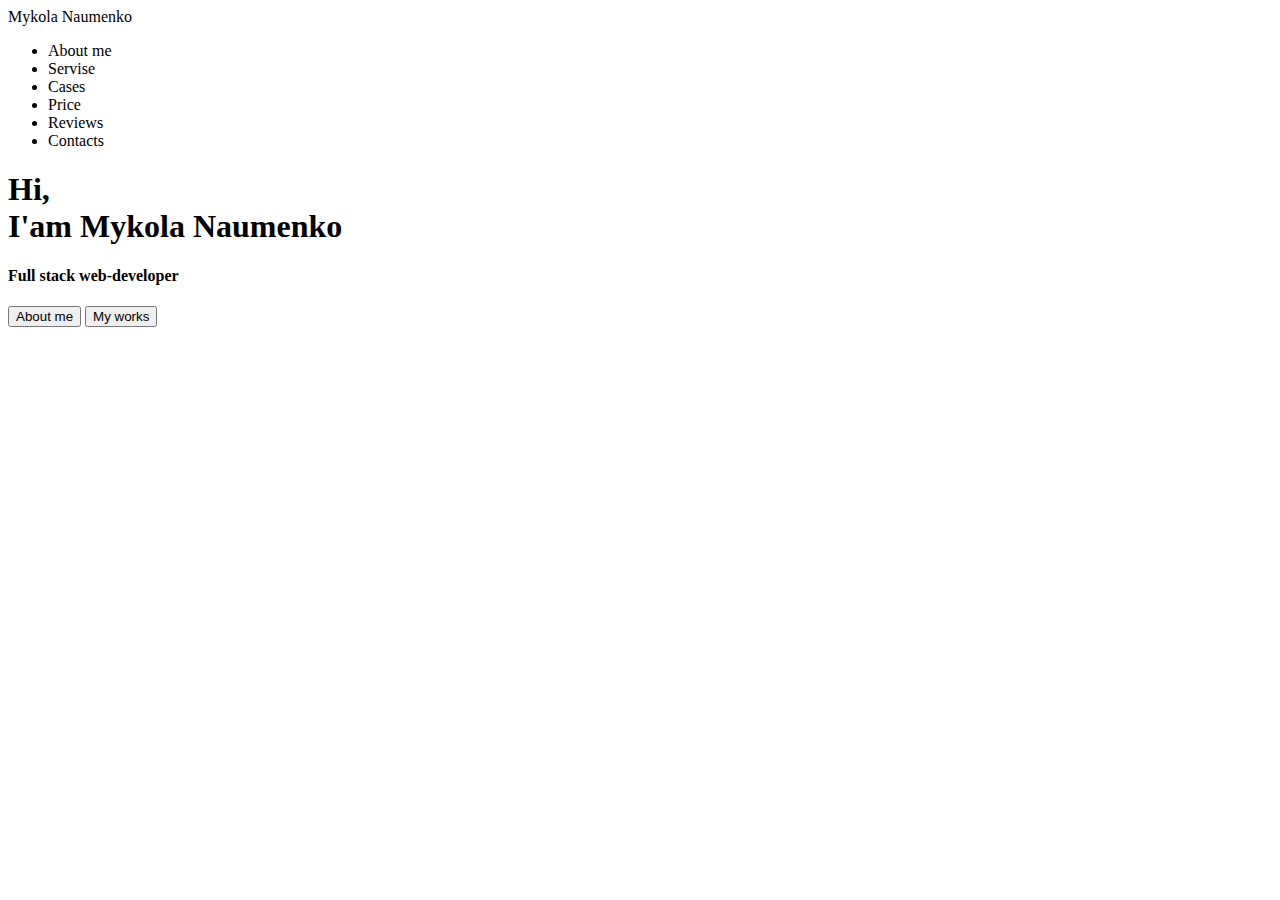
==== src/index.html @ 5935a5f7 "Залил проект на сервер" ====
<!DOCTYPE html>
<html lang="en">
<head>
    <meta charset="UTF-8">
    <meta name="description" content="Thi is my first page...">
    <meta name="author" content="Mykola">
    <meta name="keywords" content="site visit, creator...">
    <meta name="robots" content="index, follow">
    
    <meta property="og:title" content="its my first page...">
    
    <title>Mykola Naumenko - Web Dveloper</title>
</head>
<body>
   
   <header>
       <nav>
           <div class="logo">Mykola Naumenko</div>
           <div class="menu"><ul>
               <li>About me</li>
               <li>Servise</li>
               <li>Cases</li>
               <li>Price</li>
               <li>Reviews</li>
               <li>Contacts</li>
           </ul></div>
       </nav>
   </header>
   
   <div class="main"><div class="title">
       <h1>Hi, <br> I'am Mykola Naumenko</h1>
       <h4>Full stack web-developer</h4>
       <input type="submit" value="About me">
       <input type="submit" value="My works">
   </div></div>
   
   
</body>
</html>
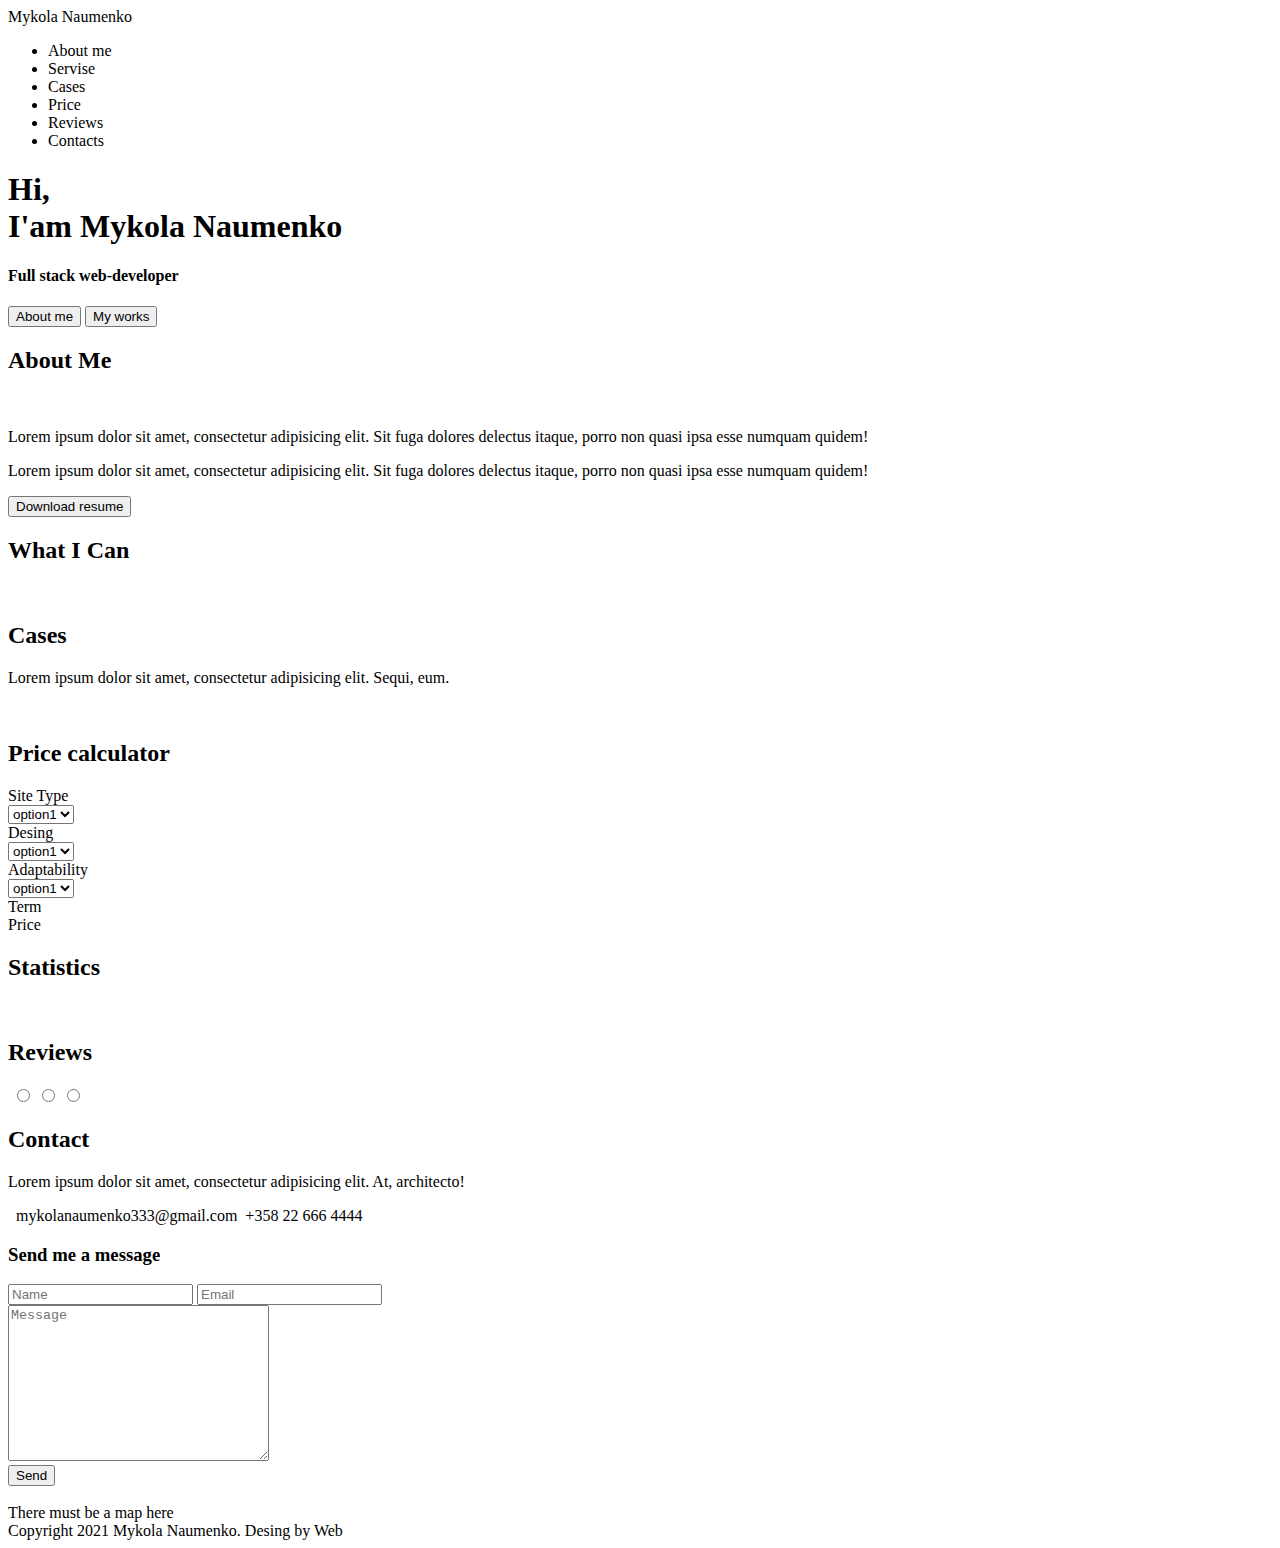
==== commit 83a6a870: "Набросал скелет будущего сайта" ====
--- a/src/index.html
+++ b/src/index.html
@@ -34,6 +34,101 @@
        <input type="submit" value="My works">
    </div></div>
    
+   <div class="pageAboutMe">
+       <h2>About Me</h2>
+       <img src="" alt="">
+       <p class="AboutMe">Lorem ipsum dolor sit amet, consectetur adipisicing elit. Sit fuga dolores delectus itaque, porro non quasi ipsa esse numquam quidem!</p>
+       <p class="AboutMe">Lorem ipsum dolor sit amet, consectetur adipisicing elit. Sit fuga dolores delectus itaque, porro non quasi ipsa esse numquam quidem!</p>
+       <input type="submit" value="Download resume">
+   </div>
+   
+   <div class="pageWhatICan">
+       <h2>What I Can</h2>
+       <div class="blockPictureWhatICan">
+       <img src="" alt="" class="pictureWhatICan">
+       <img src="" alt="" class="pictureWhatICan">
+       <img src="" alt="" class="pictureWhatICan">
+       <img src="" alt="" class="pictureWhatICan">
+   </div></div>
+   
+   <div class="pageCases">
+       <h2>Cases</h2>
+       <p>Lorem ipsum dolor sit amet, consectetur adipisicing elit. Sequi, eum.</p>
+       <img src="" alt="">
+   </div>
+   
+   <div class="pagePrice">
+       <h2>Price calculator</h2>
+       <form action="a">
+           <div class="textPrice">Site Type</div>
+           <select name="SiteType" id="SiteType">
+            <option value="option1">option1</option>
+            <option value="option2">option2</option>
+            <option value="option3">option3</option>
+            <option value="option4">option4</option>
+        </select>
+           <div class="textPrice">Desing</div>
+           <select name="Desing" id="Desing">
+            <option value="option1">option1</option>
+            <option value="option2">option2</option>
+            <option value="option3">option3</option>
+            <option value="option4">option4</option>
+        </select>
+           <div class="textPrice">Adaptability</div>
+           <select name="Adaptability" id="Adaptability">
+            <option value="option1">option1</option>
+            <option value="option2">option2</option>
+            <option value="option3">option3</option>
+            <option value="option4">option4</option>
+        </select>
+        <div class="term"><span>Term</span></div>
+        <div class="price"><span>Price</span></div>
+       </form>
+   </div>
+   
+   <div class="pageStatistics">
+       <h2>Statistics</h2>
+       <img src="" alt="">
+       <img src="" alt="">
+       <img src="" alt="">
+       <img src="" alt="">
+   </div>
+   
+   <div class="pageReviews">
+       <h2>Reviews</h2>
+       <img src="" alt="">
+       <input type="radio" name="RadioReviews" value="1">
+       <input type="radio" name="RadioReviews" value="1">
+       <input type="radio" name="RadioReviews" value="1">
+   </div>
+   
+   <div class="pageContact">
+       <h2>Contact</h2>
+       <p>Lorem ipsum dolor sit amet, consectetur adipisicing elit. At, architecto!</p>
+       <div class="blockPictureContact">
+           <img src="" alt="" class="pictureContact">
+           <img src="" alt="" class="pictureContact"> mykolanaumenko333@gmail.com
+           <img src="" alt="" class="pictureContact"> +358 22 666 4444 
+       </div>
+       <h3>Send me a message</h3>
+       <form action="a">
+           <input type="text" name="personName" placeholder="Name">
+           <input type="text" name="personEmail" placeholder="Email"><br>
+           <textarea name="message" id="message" cols="30" rows="10" placeholder="Message"></textarea><br>
+           <input type="submit" value="Send" class="sendButton">
+       </form>
+       <div class="blockPictureSocialMedia">
+           <img src="" alt="" class="pictureSocialMedia">
+           <img src="" alt="" class="pictureSocialMedia">
+           <img src="" alt="" class="pictureSocialMedia">
+           <img src="" alt="" class="pictureSocialMedia">
+           <img src="" alt="" class="pictureSocialMedia">
+           <img src="" alt="" class="pictureSocialMedia">
+       </div>
+       <div class="map">There must be a map here</div>
+   </div>
+   
+   <footer>Copyright 2021 Mykola Naumenko. Desing by Web</footer>
    
 </body>
 </html>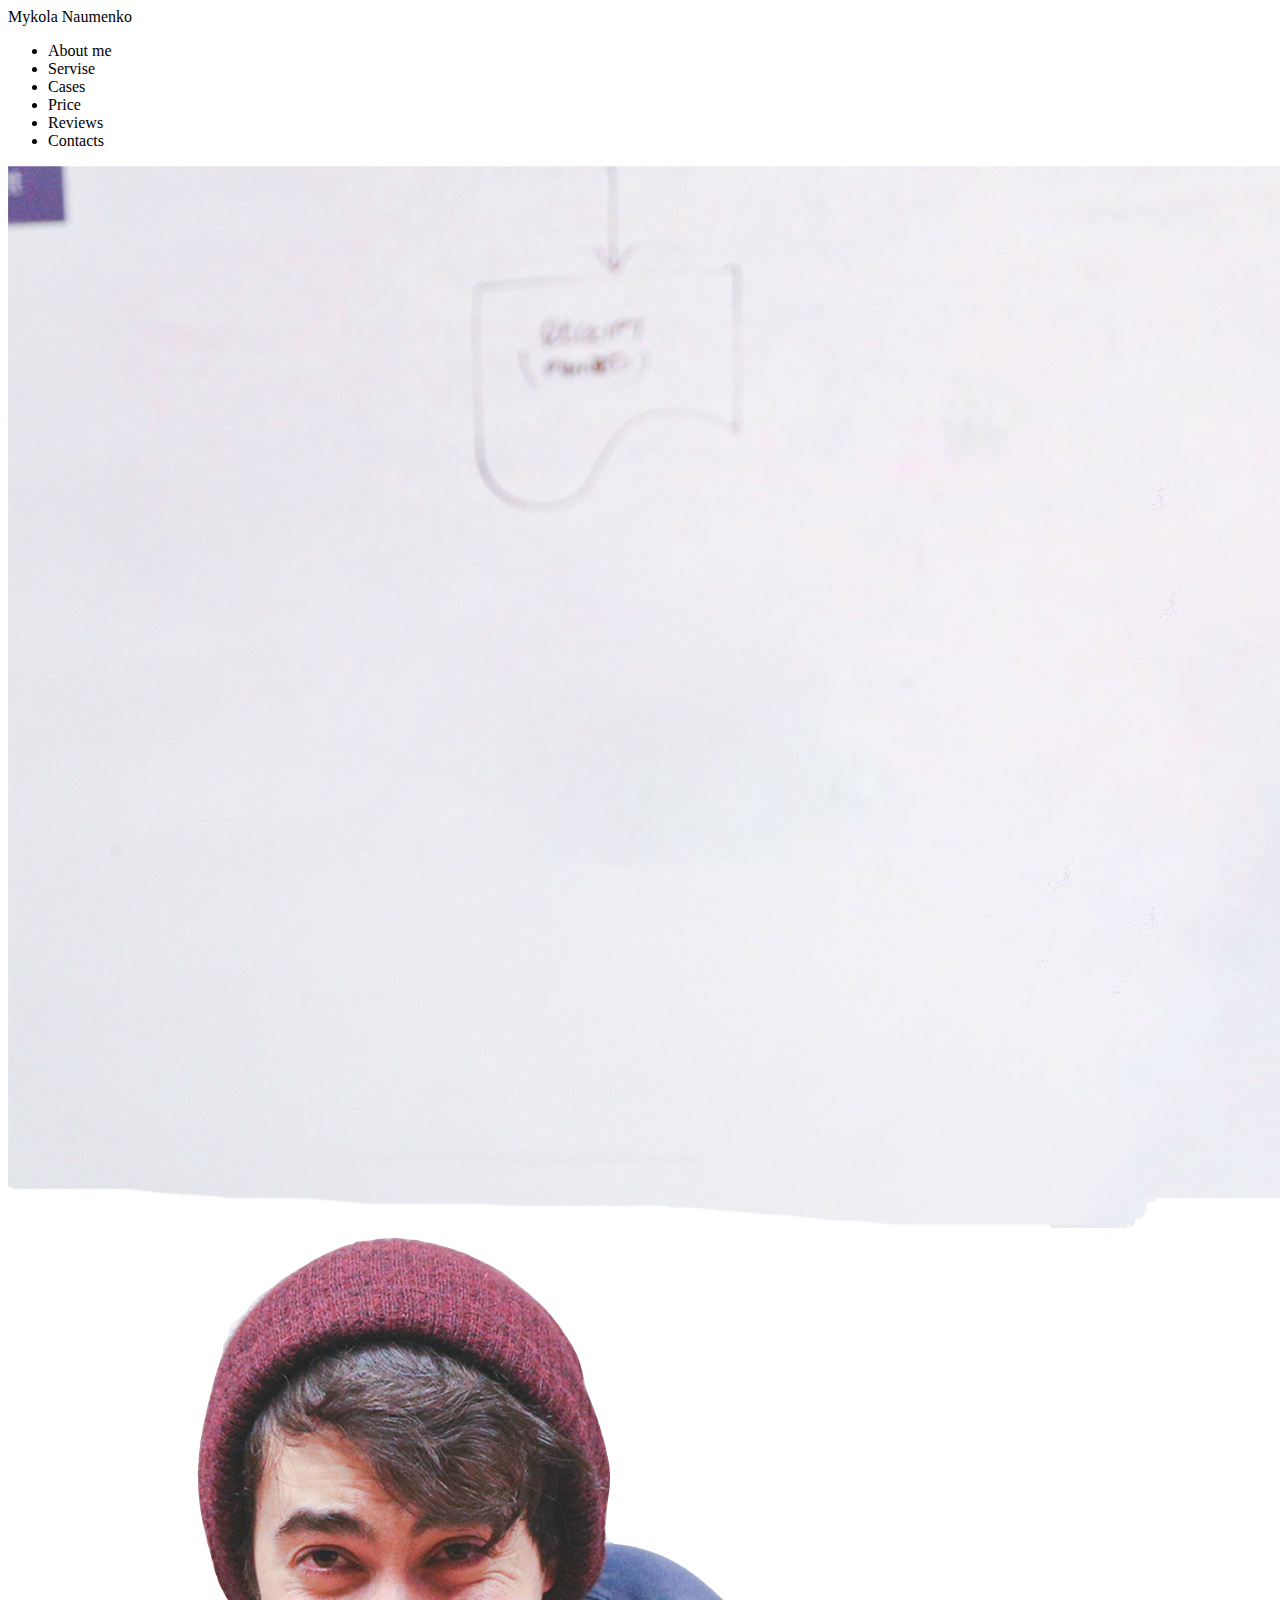
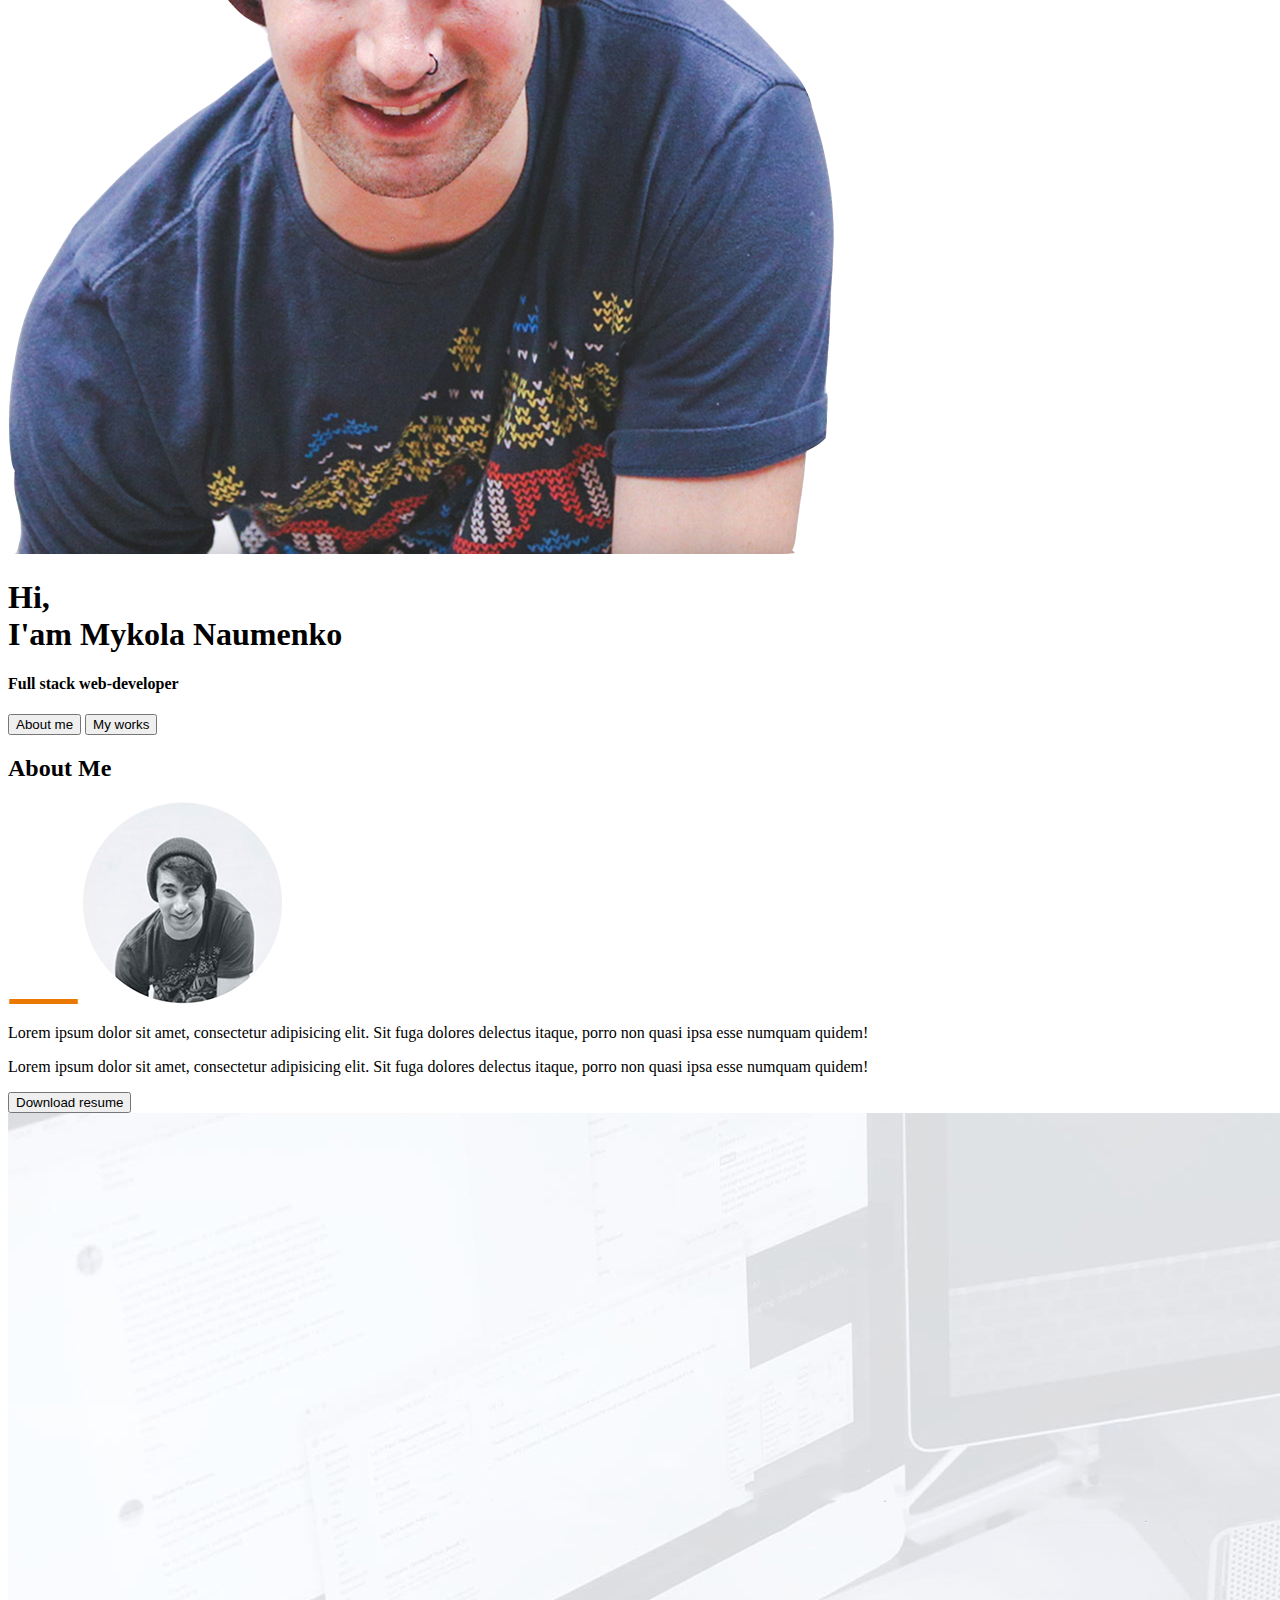
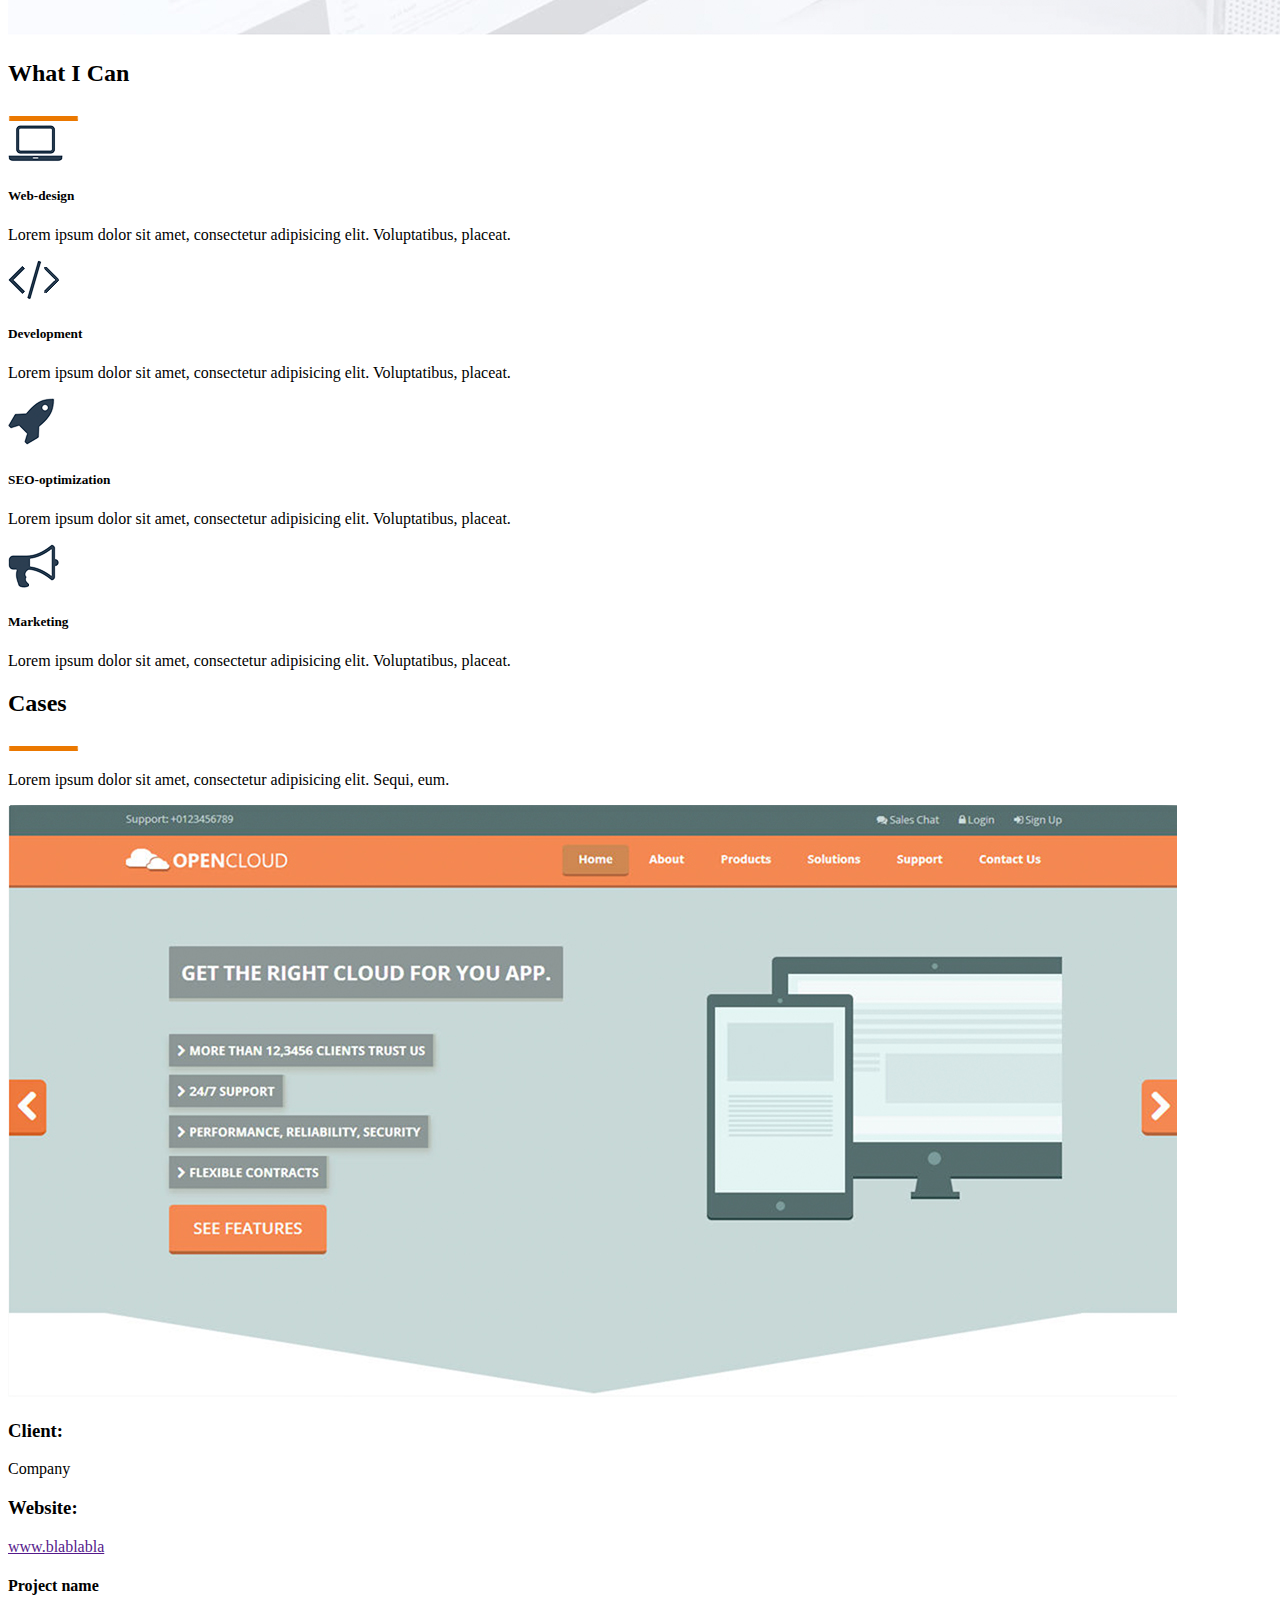
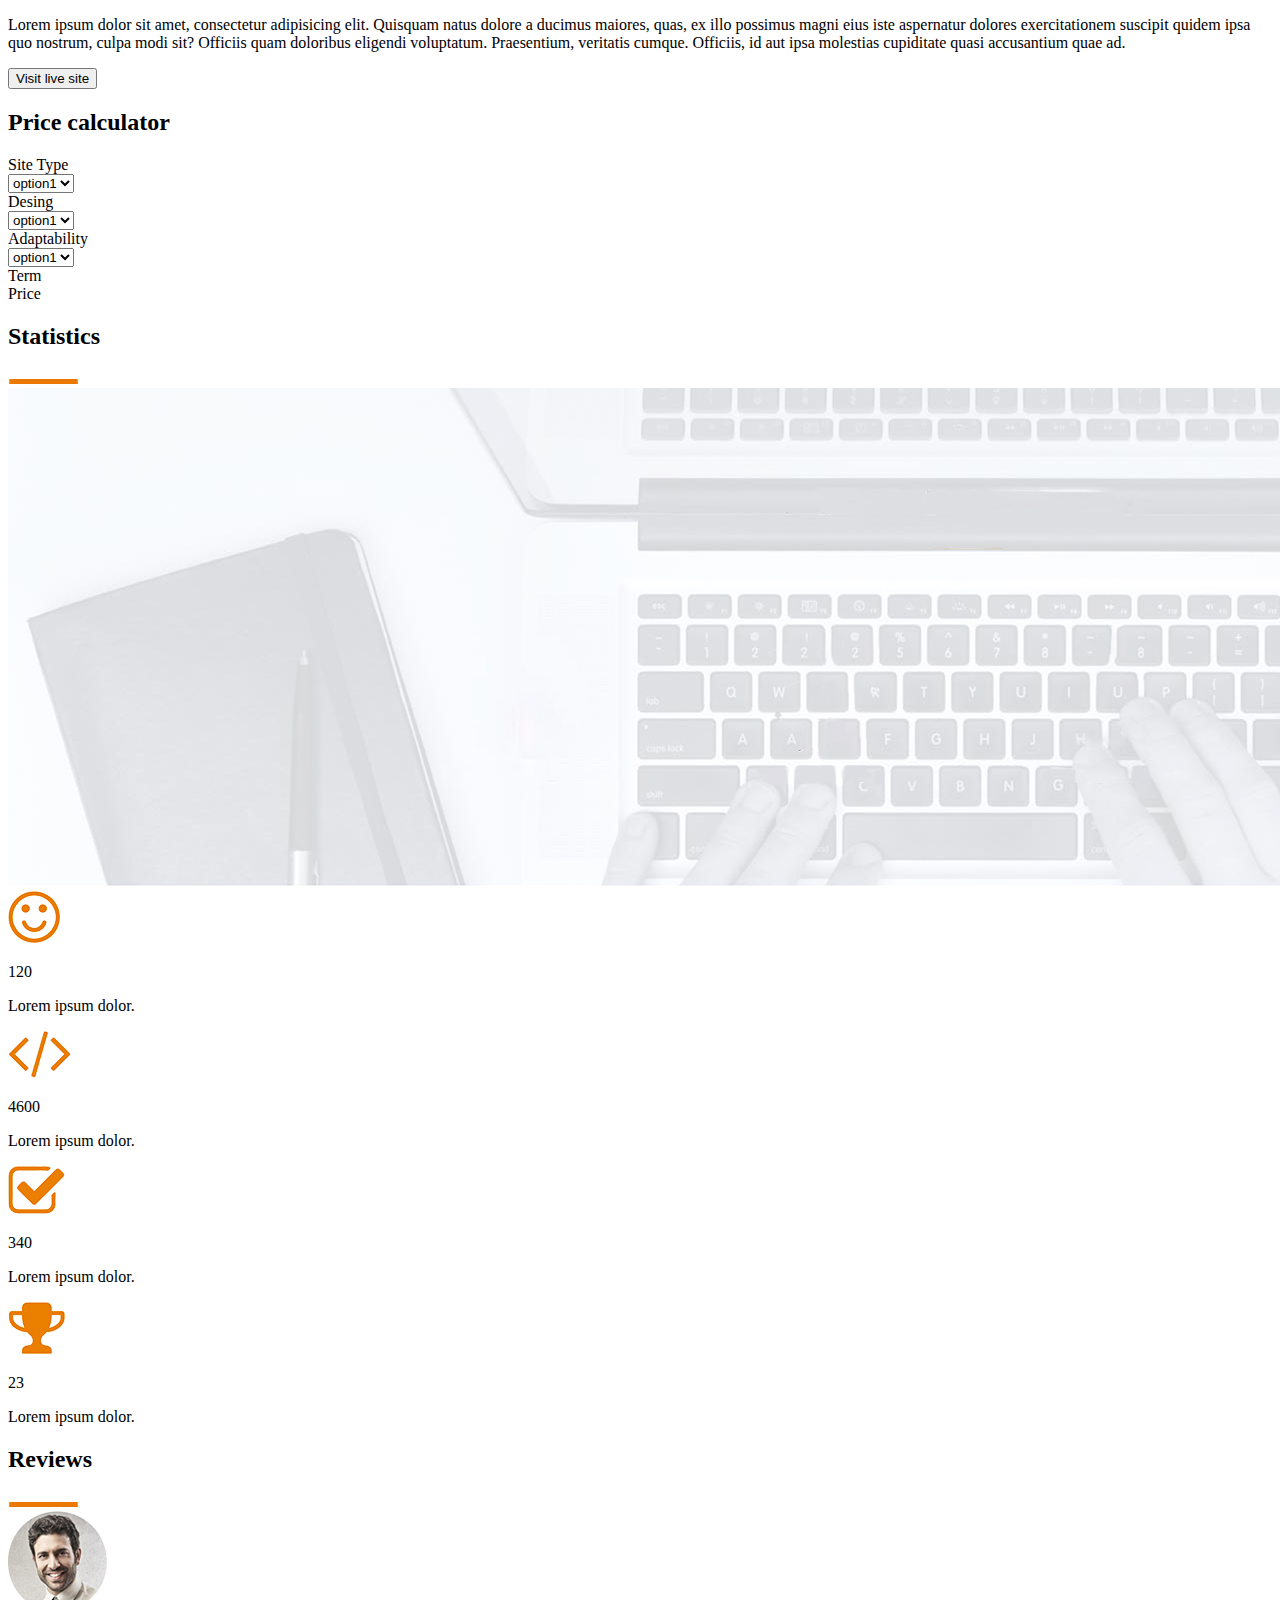
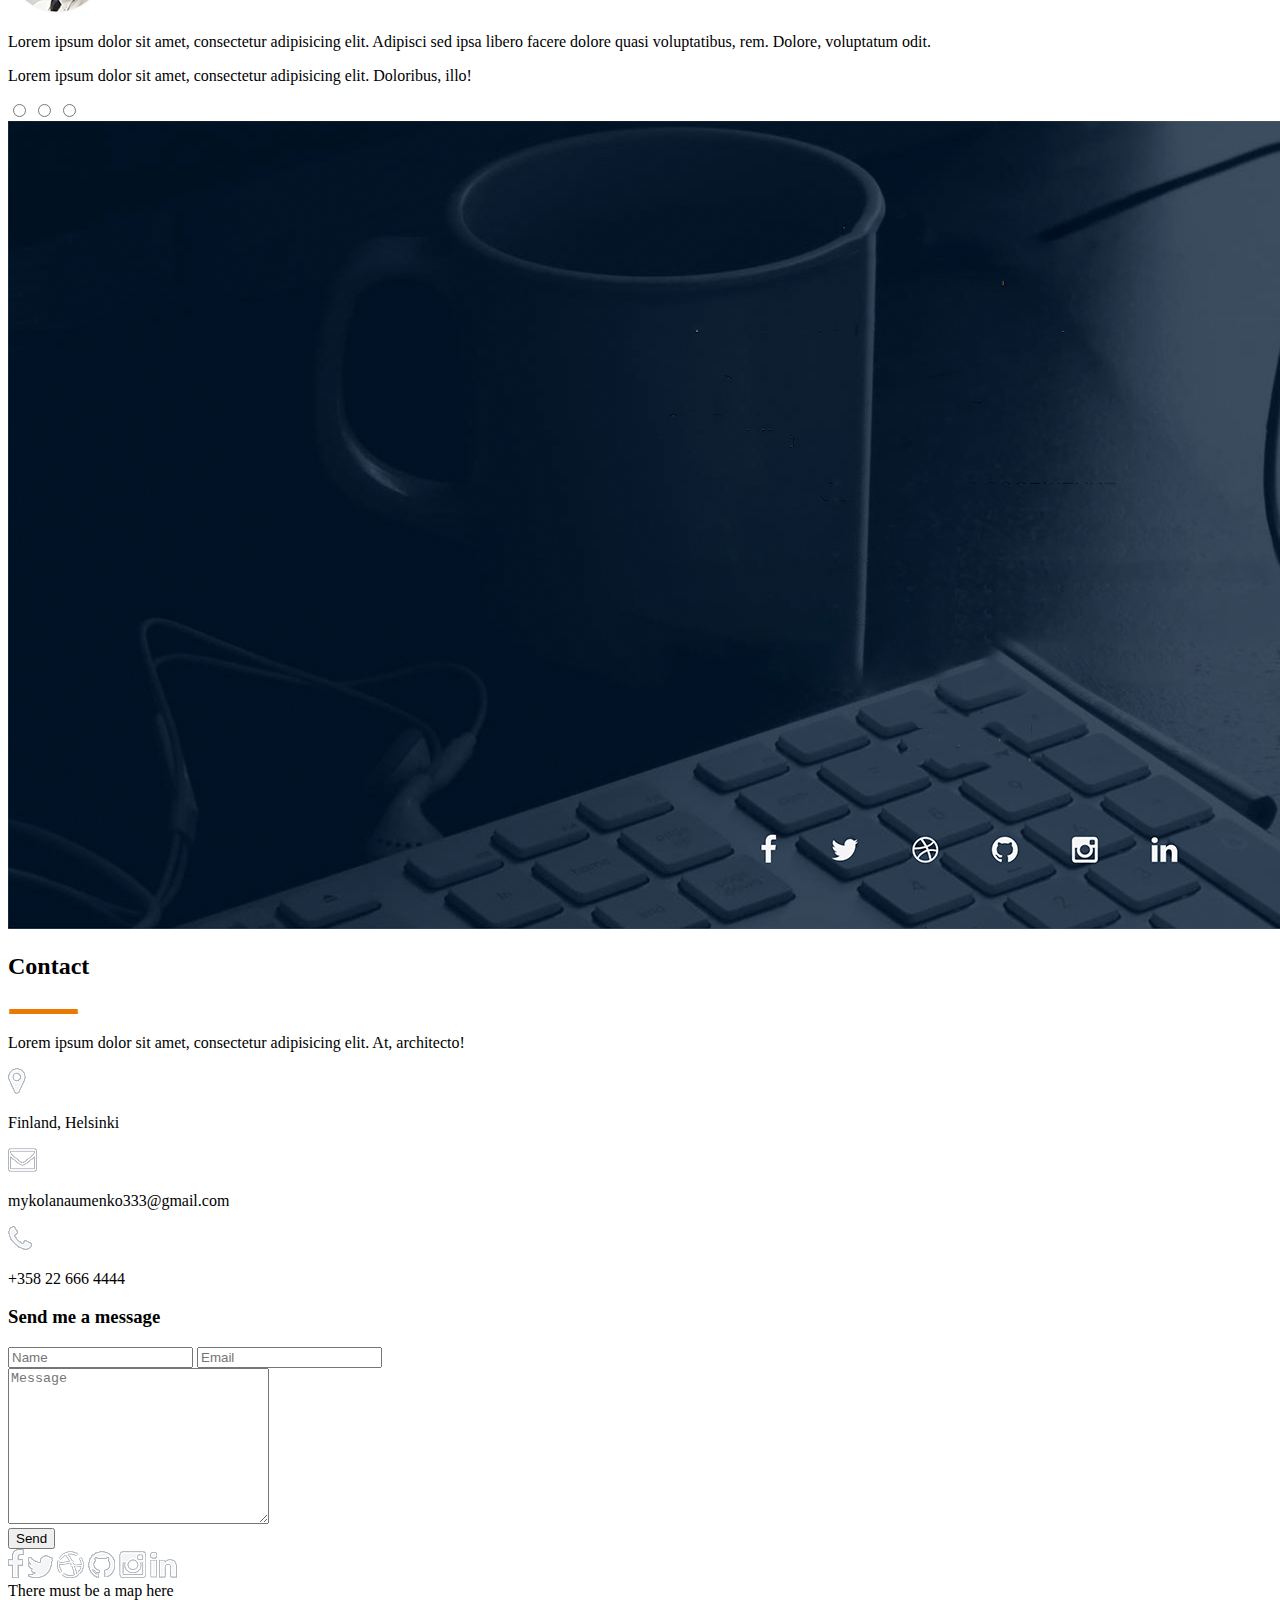
==== commit 8794332a: "Добавление фото и текста" ====
--- a/src/index.html
+++ b/src/index.html
@@ -27,34 +27,57 @@
        </nav>
    </header>
    
-   <div class="main"><div class="title">
-       <h1>Hi, <br> I'am Mykola Naumenko</h1>
-       <h4>Full stack web-developer</h4>
-       <input type="submit" value="About me">
-       <input type="submit" value="My works">
-   </div></div>
-   
+   <div class="main">
+      <img src="img/mainPage/fon.jpg" alt="">
+       <div class="title">
+           <img src="img/mainPage/myFoto.png" alt="">
+           <h1>Hi, <br> I'am Mykola Naumenko</h1>
+           <h4>Full stack web-developer</h4>
+           <input type="submit" value="About me">
+           <input type="submit" value="My works">
+       </div>
+   </div>
    <div class="pageAboutMe">
        <h2>About Me</h2>
-       <img src="" alt="">
+       <img src="img/OrangeLine.png" alt="" class="lineOrange">
+       <img src="img/aboutMe/foto.png" alt="">
        <p class="AboutMe">Lorem ipsum dolor sit amet, consectetur adipisicing elit. Sit fuga dolores delectus itaque, porro non quasi ipsa esse numquam quidem!</p>
        <p class="AboutMe">Lorem ipsum dolor sit amet, consectetur adipisicing elit. Sit fuga dolores delectus itaque, porro non quasi ipsa esse numquam quidem!</p>
        <input type="submit" value="Download resume">
    </div>
    
    <div class="pageWhatICan">
+       <img src="img/whatICan/fon.jpg" alt="">
        <h2>What I Can</h2>
+       <img src="img/OrangeLine.png" alt="" class="lineOrange">
        <div class="blockPictureWhatICan">
-       <img src="" alt="" class="pictureWhatICan">
-       <img src="" alt="" class="pictureWhatICan">
-       <img src="" alt="" class="pictureWhatICan">
-       <img src="" alt="" class="pictureWhatICan">
-   </div></div>
+           <img src="img/whatICan/nout.png" alt="" class="pictureWhatICan">
+           <h5>Web-design</h5>
+           <p>Lorem ipsum dolor sit amet, consectetur adipisicing elit. Voluptatibus, placeat.</p>
+           <img src="img/whatICan/znak.png" alt="" class="pictureWhatICan">
+           <h5>Development</h5>
+           <p>Lorem ipsum dolor sit amet, consectetur adipisicing elit. Voluptatibus, placeat.</p>
+           <img src="img/whatICan/Rocket.png" alt="" class="pictureWhatICan">
+           <h5>SEO-optimization</h5>
+           <p>Lorem ipsum dolor sit amet, consectetur adipisicing elit. Voluptatibus, placeat.</p>
+           <img src="img/whatICan/gromofon.png" alt="" class="pictureWhatICan">
+           <h5>Marketing</h5>
+           <p>Lorem ipsum dolor sit amet, consectetur adipisicing elit. Voluptatibus, placeat.</p>
+       </div>
+   </div>
    
    <div class="pageCases">
        <h2>Cases</h2>
+       <img src="img/OrangeLine.png" alt="" class="lineOrange">
        <p>Lorem ipsum dolor sit amet, consectetur adipisicing elit. Sequi, eum.</p>
-       <img src="" alt="">
+       <img src="img/cases/visitSite.jpg" alt="">
+       <h3>Client:</h3>
+       <p>Company</p>
+       <h3>Website:</h3>
+       <a href="">www.blablabla</a>
+       <h4>Project name</h4>
+       <p>Lorem ipsum dolor sit amet, consectetur adipisicing elit. Quisquam natus dolore a ducimus maiores, quas, ex illo possimus magni eius iste aspernatur dolores exercitationem suscipit quidem ipsa quo nostrum, culpa modi sit? Officiis quam doloribus eligendi voluptatum. Praesentium, veritatis cumque. Officiis, id aut ipsa molestias cupiditate quasi accusantium quae ad.</p>
+       <input type="submit" value="Visit live site">
    </div>
    
    <div class="pagePrice">
@@ -88,27 +111,49 @@
    
    <div class="pageStatistics">
        <h2>Statistics</h2>
-       <img src="" alt="">
-       <img src="" alt="">
-       <img src="" alt="">
-       <img src="" alt="">
+       <img src="img/OrangeLine.png" alt="" class="lineOrange">
+       <img src="img/statistic/fon.jpg" alt="">
+       <div>
+           <img src="img/statistic/smaill.png" alt="">
+           <p class="statisticsNumber">120</p>
+           <p>Lorem ipsum dolor.</p>
+           <img src="img/statistic/skobki.png" alt="">
+           <p class="statisticsNumber">4600</p>
+           <p>Lorem ipsum dolor.</p>
+           <img src="img/statistic/znakOrange.png" alt="">
+           <p class="statisticsNumber">340</p>
+           <p>Lorem ipsum dolor.</p>
+           <img src="img/statistic/prise.png" alt="">
+           <p class="statisticsNumber">23</p>
+           <p>Lorem ipsum dolor.</p>
+       </div>
    </div>
    
    <div class="pageReviews">
        <h2>Reviews</h2>
-       <img src="" alt="">
-       <input type="radio" name="RadioReviews" value="1">
-       <input type="radio" name="RadioReviews" value="1">
-       <input type="radio" name="RadioReviews" value="1">
+       <img src="img/OrangeLine.png" alt="" class="lineOrange">
+       <div>
+           <img src="img/reviews/foto.png" alt="">
+           <p>Lorem ipsum dolor sit amet, consectetur adipisicing elit. Adipisci sed ipsa libero facere dolore quasi voluptatibus, rem. Dolore, voluptatum odit.</p>
+           <p>Lorem ipsum dolor sit amet, consectetur adipisicing elit. Doloribus, illo!</p>
+           <input type="radio" name="RadioReviews" value="1">
+           <input type="radio" name="RadioReviews" value="1">
+           <input type="radio" name="RadioReviews" value="1">
+       </div>
    </div>
    
    <div class="pageContact">
+      <img src="img/contact/fon.jpg" alt="">
        <h2>Contact</h2>
+       <img src="img/OrangeLine.png" alt="" class="lineOrange">
        <p>Lorem ipsum dolor sit amet, consectetur adipisicing elit. At, architecto!</p>
        <div class="blockPictureContact">
-           <img src="" alt="" class="pictureContact">
-           <img src="" alt="" class="pictureContact"> mykolanaumenko333@gmail.com
-           <img src="" alt="" class="pictureContact"> +358 22 666 4444 
+           <img src="img/contact/geo.png" alt="" class="pictureContact">
+           <p>Finland, Helsinki</p>
+           <img src="img/contact/message.png" alt="" class="pictureContact"> 
+           <p>mykolanaumenko333@gmail.com</p>
+           <img src="img/contact/telephone.png" alt="" class="pictureContact"> 
+           <p>+358 22 666 4444</p>
        </div>
        <h3>Send me a message</h3>
        <form action="a">
@@ -118,12 +163,12 @@
            <input type="submit" value="Send" class="sendButton">
        </form>
        <div class="blockPictureSocialMedia">
-           <img src="" alt="" class="pictureSocialMedia">
-           <img src="" alt="" class="pictureSocialMedia">
-           <img src="" alt="" class="pictureSocialMedia">
-           <img src="" alt="" class="pictureSocialMedia">
-           <img src="" alt="" class="pictureSocialMedia">
-           <img src="" alt="" class="pictureSocialMedia">
+           <img src="img/contact/socialMedia/facebook.png" alt="" class="pictureSocialMedia">
+           <img src="img/contact/socialMedia/twiter.png" alt="" class="pictureSocialMedia">
+           <img src="img/contact/socialMedia/boll.png" alt="" class="pictureSocialMedia">
+           <img src="img/contact/socialMedia/cat.png" alt="" class="pictureSocialMedia">
+           <img src="img/contact/socialMedia/instagram.png" alt="" class="pictureSocialMedia">
+           <img src="img/contact/socialMedia/in.png" alt="" class="pictureSocialMedia">
        </div>
        <div class="map">There must be a map here</div>
    </div>
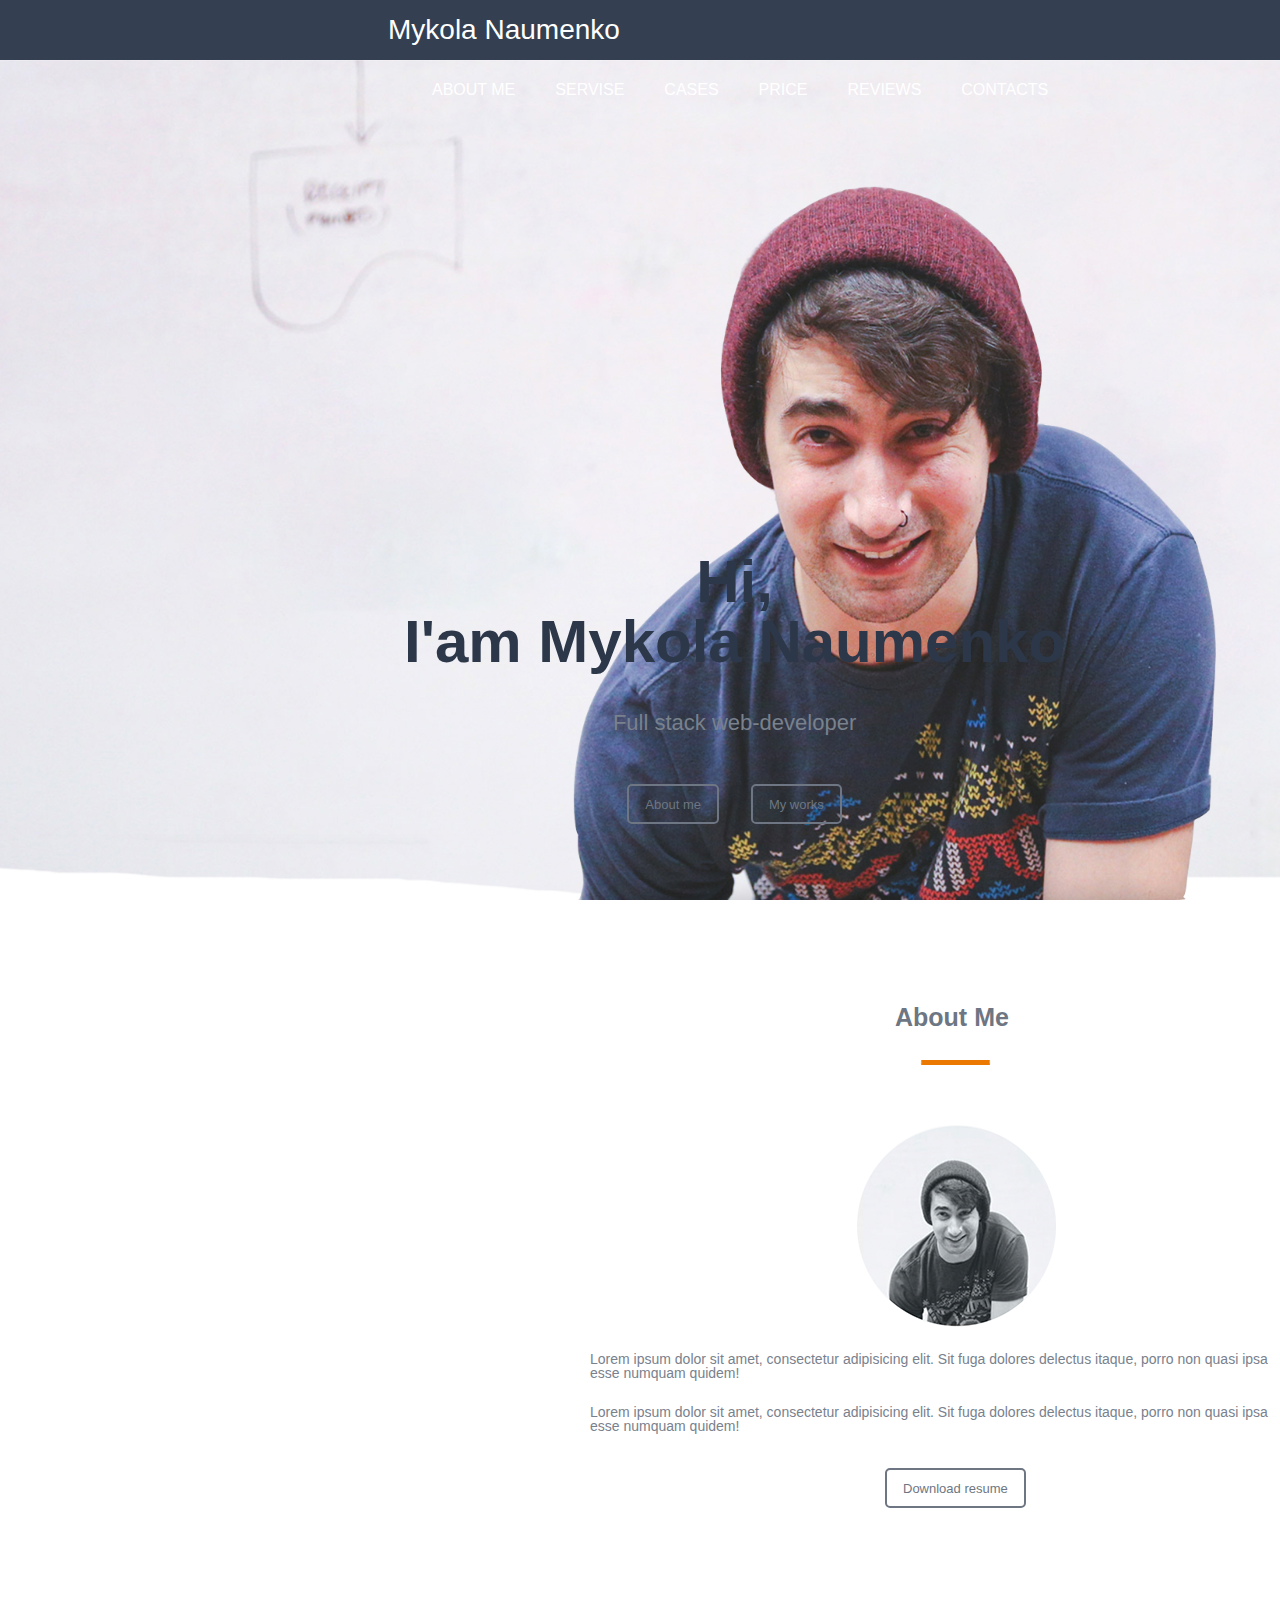
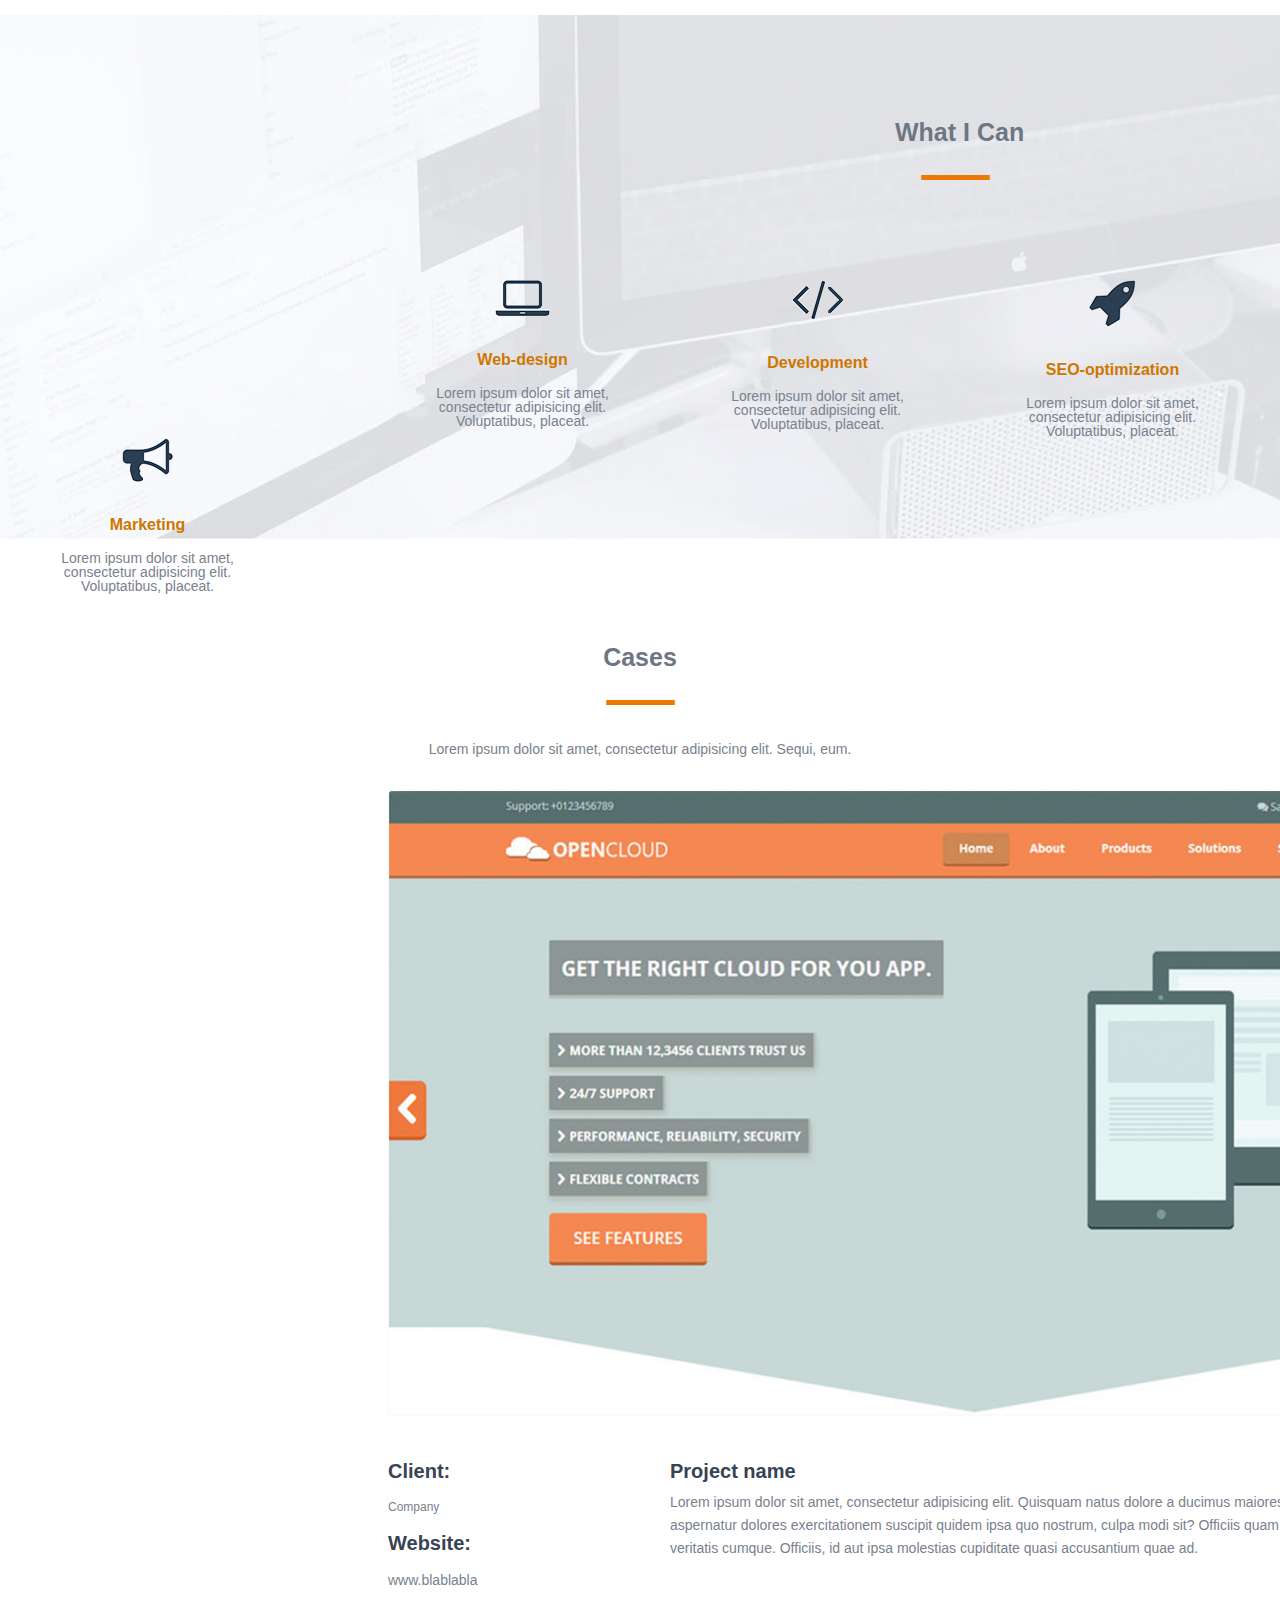
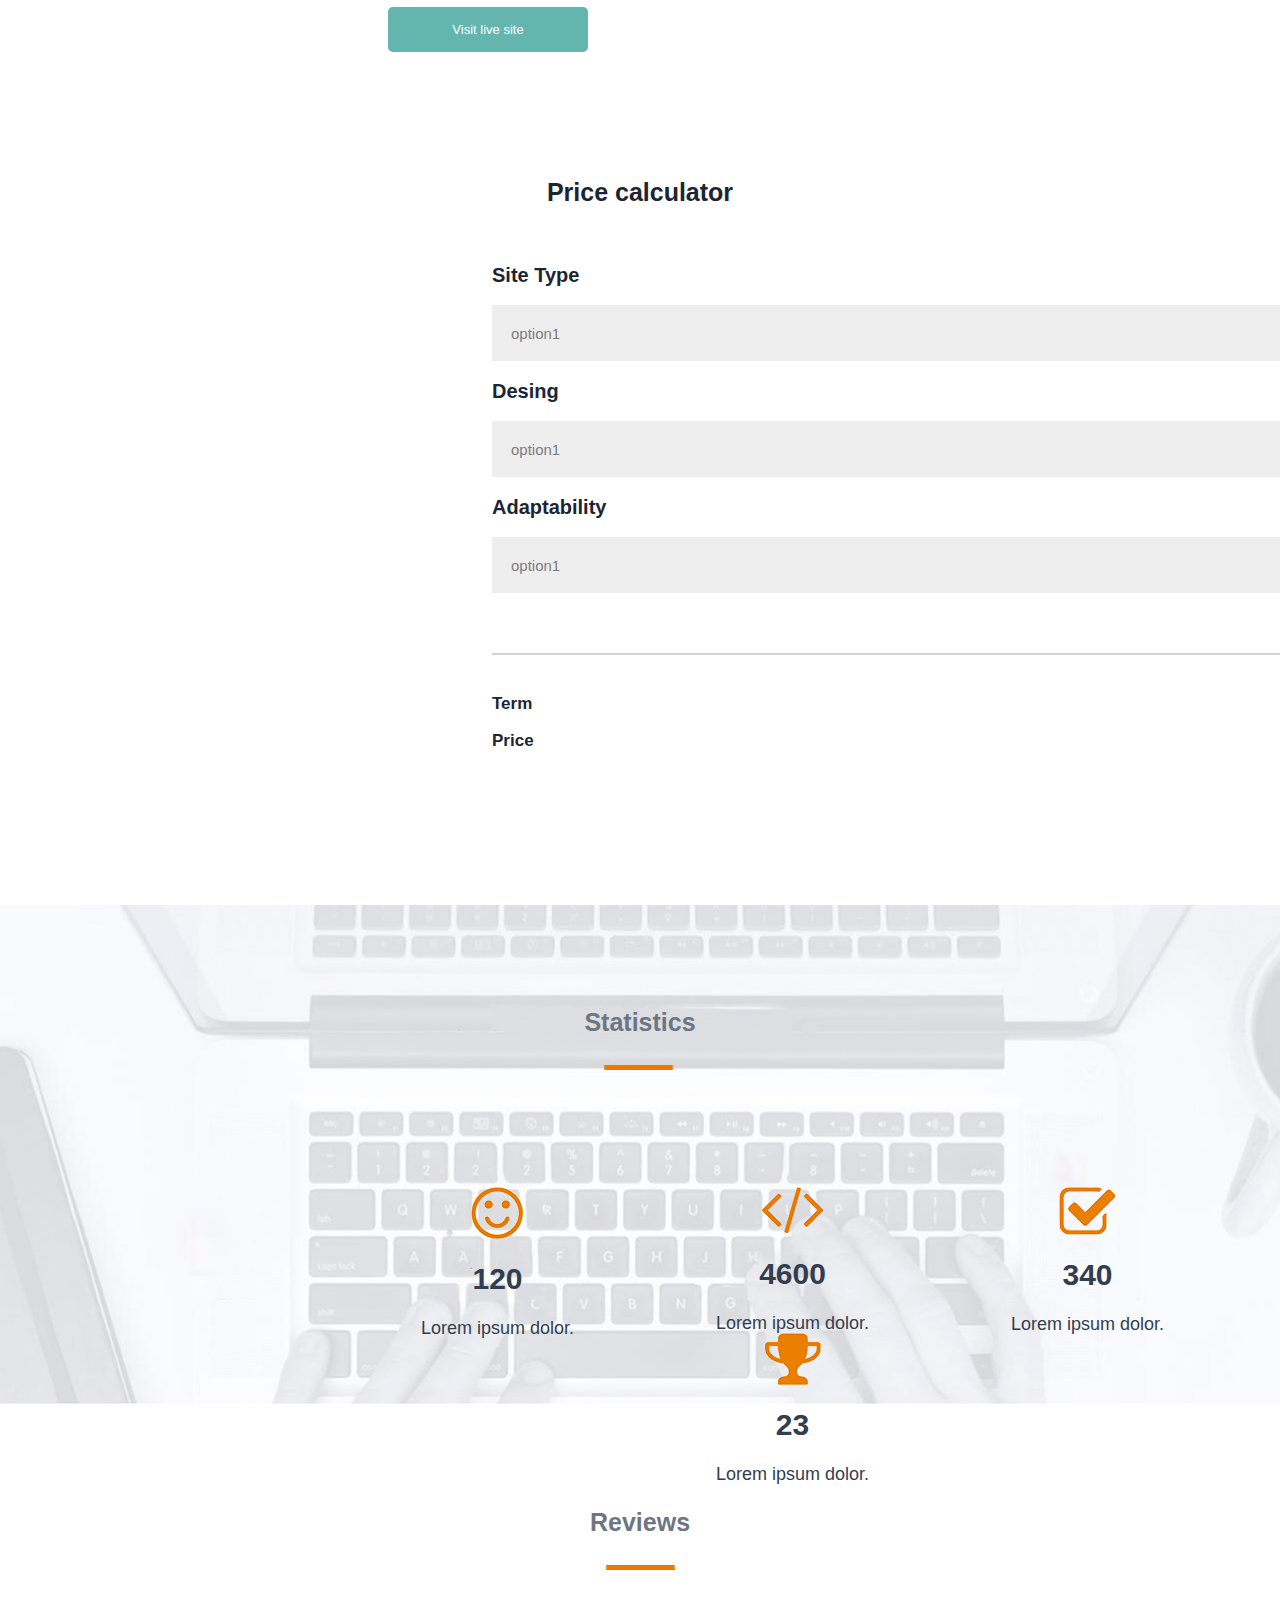
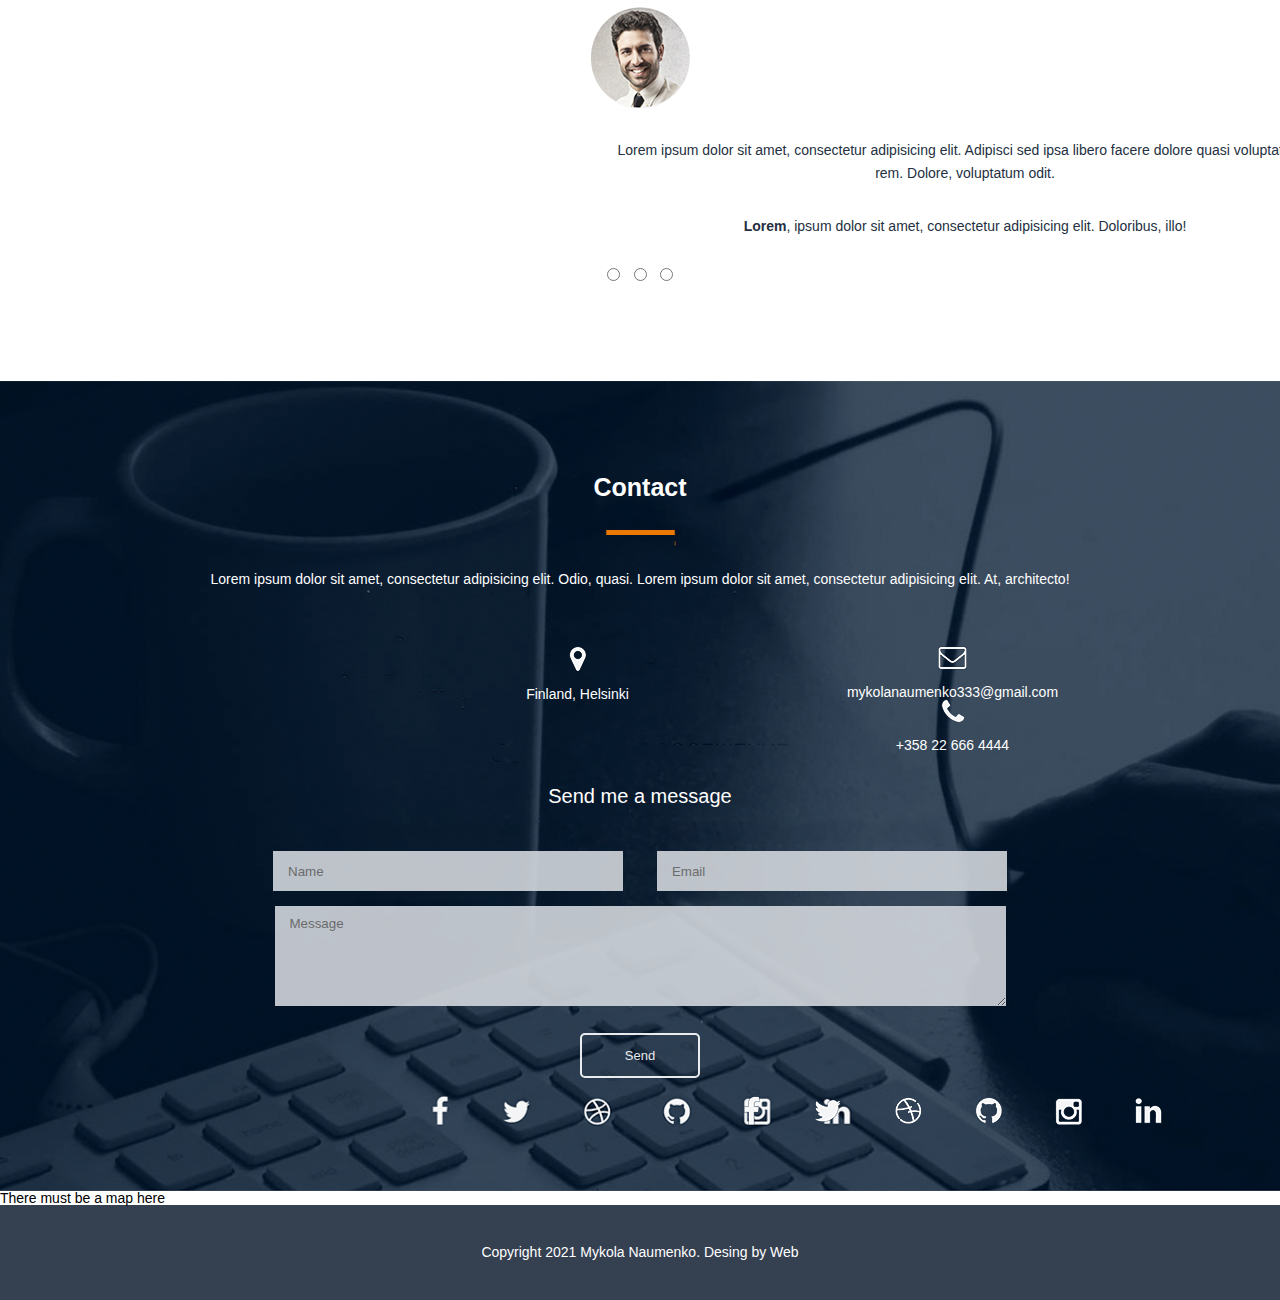
==== commit 80140332: "Стилистика сайта" ====
--- a/src/index.html
+++ b/src/index.html
@@ -10,6 +10,8 @@
     <meta property="og:title" content="its my first page...">
     
     <title>Mykola Naumenko - Web Dveloper</title>
+    <link rel="stylesheet" href="css/reset.css">
+    <link rel="stylesheet" href="css/style.css">
 </head>
 <body>
    
@@ -28,9 +30,7 @@
    </header>
    
    <div class="main">
-      <img src="img/mainPage/fon.jpg" alt="">
-       <div class="title">
-           <img src="img/mainPage/myFoto.png" alt="">
+       <div class="title__container">
            <h1>Hi, <br> I'am Mykola Naumenko</h1>
            <h4>Full stack web-developer</h4>
            <input type="submit" value="About me">
@@ -40,29 +40,37 @@
    <div class="pageAboutMe">
        <h2>About Me</h2>
        <img src="img/OrangeLine.png" alt="" class="lineOrange">
-       <img src="img/aboutMe/foto.png" alt="">
-       <p class="AboutMe">Lorem ipsum dolor sit amet, consectetur adipisicing elit. Sit fuga dolores delectus itaque, porro non quasi ipsa esse numquam quidem!</p>
+       <img src="img/aboutMe/foto.png" alt="" id="me">
+       <p class="AboutMe">Lorem ipsum dolor sit amet, consectetur adipisicing elit. Sit fuga dolores delectus itaque, porro non quasi ipsa esse numquam quidem! </p>
        <p class="AboutMe">Lorem ipsum dolor sit amet, consectetur adipisicing elit. Sit fuga dolores delectus itaque, porro non quasi ipsa esse numquam quidem!</p>
        <input type="submit" value="Download resume">
    </div>
    
    <div class="pageWhatICan">
-       <img src="img/whatICan/fon.jpg" alt="">
+       <img src="" alt="">
        <h2>What I Can</h2>
        <img src="img/OrangeLine.png" alt="" class="lineOrange">
        <div class="blockPictureWhatICan">
-           <img src="img/whatICan/nout.png" alt="" class="pictureWhatICan">
-           <h5>Web-design</h5>
-           <p>Lorem ipsum dolor sit amet, consectetur adipisicing elit. Voluptatibus, placeat.</p>
-           <img src="img/whatICan/znak.png" alt="" class="pictureWhatICan">
-           <h5>Development</h5>
-           <p>Lorem ipsum dolor sit amet, consectetur adipisicing elit. Voluptatibus, placeat.</p>
-           <img src="img/whatICan/Rocket.png" alt="" class="pictureWhatICan">
-           <h5>SEO-optimization</h5>
-           <p>Lorem ipsum dolor sit amet, consectetur adipisicing elit. Voluptatibus, placeat.</p>
-           <img src="img/whatICan/gromofon.png" alt="" class="pictureWhatICan">
-           <h5>Marketing</h5>
-           <p>Lorem ipsum dolor sit amet, consectetur adipisicing elit. Voluptatibus, placeat.</p>
+           <div class="Web-design">
+               <img src="img/whatICan/nout.png" alt="" class="pictureWhatICan">
+               <h5>Web-design</h5>
+               <p>Lorem ipsum dolor sit amet, consectetur adipisicing elit. Voluptatibus, placeat.</p>
+           </div>
+           <div class="Development">
+               <img src="img/whatICan/znak.png" alt="" class="pictureWhatICan">
+               <h5>Development</h5>
+               <p>Lorem ipsum dolor sit amet, consectetur adipisicing elit. Voluptatibus, placeat.</p>
+           </div>
+           <div class="SEO-optimization">
+               <img src="img/whatICan/Rocket.png" alt="" class="pictureWhatICan">
+               <h5>SEO-optimization</h5>
+               <p>Lorem ipsum dolor sit amet, consectetur adipisicing elit. Voluptatibus, placeat.</p>
+           </div>
+           <div class="Marketing">
+               <img src="img/whatICan/gromofon.png" alt="" class="pictureWhatICan">
+               <h5>Marketing</h5>
+               <p>Lorem ipsum dolor sit amet, consectetur adipisicing elit. Voluptatibus, placeat.</p>
+           </div>
        </div>
    </div>
    
@@ -70,62 +78,79 @@
        <h2>Cases</h2>
        <img src="img/OrangeLine.png" alt="" class="lineOrange">
        <p>Lorem ipsum dolor sit amet, consectetur adipisicing elit. Sequi, eum.</p>
-       <img src="img/cases/visitSite.jpg" alt="">
-       <h3>Client:</h3>
-       <p>Company</p>
-       <h3>Website:</h3>
-       <a href="">www.blablabla</a>
-       <h4>Project name</h4>
-       <p>Lorem ipsum dolor sit amet, consectetur adipisicing elit. Quisquam natus dolore a ducimus maiores, quas, ex illo possimus magni eius iste aspernatur dolores exercitationem suscipit quidem ipsa quo nostrum, culpa modi sit? Officiis quam doloribus eligendi voluptatum. Praesentium, veritatis cumque. Officiis, id aut ipsa molestias cupiditate quasi accusantium quae ad.</p>
-       <input type="submit" value="Visit live site">
+       <img src="img/cases/visitSite.jpg" alt="" class="sreenShot">
+       <div class="pageCasesClientAndProjectName">
+           <div class="pageCasesClient">
+               <h3>Client:</h3>
+               <p>Company</p>
+               <h3>Website:</h3>
+               <a href="" class="a">www.blablabla</a>
+               <input type="submit" value="Visit live site">
+           </div>
+           <div class="pageCasesProjectName">
+               <h4>Project name</h4>
+               <p>Lorem ipsum dolor sit amet, consectetur adipisicing elit. Quisquam natus dolore a ducimus maiores, quas, ex illo possimus magni eius iste aspernatur dolores exercitationem suscipit quidem ipsa quo nostrum, culpa modi sit? Officiis quam doloribus eligendi voluptatum. Praesentium, veritatis cumque. Officiis, id aut ipsa molestias cupiditate quasi accusantium quae ad.</p>
+           </div>
+       </div>
    </div>
    
    <div class="pagePrice">
        <h2>Price calculator</h2>
-       <form action="a">
-           <div class="textPrice">Site Type</div>
-           <select name="SiteType" id="SiteType">
-            <option value="option1">option1</option>
-            <option value="option2">option2</option>
-            <option value="option3">option3</option>
-            <option value="option4">option4</option>
-        </select>
-           <div class="textPrice">Desing</div>
-           <select name="Desing" id="Desing">
-            <option value="option1">option1</option>
-            <option value="option2">option2</option>
-            <option value="option3">option3</option>
-            <option value="option4">option4</option>
-        </select>
-           <div class="textPrice">Adaptability</div>
-           <select name="Adaptability" id="Adaptability">
-            <option value="option1">option1</option>
-            <option value="option2">option2</option>
-            <option value="option3">option3</option>
-            <option value="option4">option4</option>
-        </select>
-        <div class="term"><span>Term</span></div>
-        <div class="price"><span>Price</span></div>
-       </form>
+       <div class="form">
+           <form action="a">
+               <h3 class="textPrice">Site Type</h3>
+               <select name="SiteType" id="SiteType">
+                   <option value="option1">option1</option>
+                   <option value="option2">option2</option>
+                   <option value="option3">option3</option>
+                   <option value="option4">option4</option>
+               </select>
+               <h3 class="textPrice">Desing</h3>
+               <select name="Desing" id="Desing">
+                   <option value="option1">option1</option>
+                   <option value="option2">option2</option>
+                   <option value="option3">option3</option>
+                   <option value="option4">option4</option>
+               </select>
+               <h3 class="textPrice">Adaptability</h3>
+               <select name="Adaptability" id="Adaptability">
+                   <option value="option1">option1</option>
+                   <option value="option2">option2</option>
+                   <option value="option3">option3</option>
+                   <option value="option4">option4</option>
+               </select>
+               <img src="img/price/priceLine.jpg" alt="" class="priceLine">
+               <p class="term">Term<span>0</span></p>
+               <p class="price">Price<span>0</span></p>
+           </form>
+       </div>
    </div>
    
    <div class="pageStatistics">
        <h2>Statistics</h2>
        <img src="img/OrangeLine.png" alt="" class="lineOrange">
-       <img src="img/statistic/fon.jpg" alt="">
-       <div>
-           <img src="img/statistic/smaill.png" alt="">
-           <p class="statisticsNumber">120</p>
-           <p>Lorem ipsum dolor.</p>
-           <img src="img/statistic/skobki.png" alt="">
-           <p class="statisticsNumber">4600</p>
-           <p>Lorem ipsum dolor.</p>
-           <img src="img/statistic/znakOrange.png" alt="">
-           <p class="statisticsNumber">340</p>
-           <p>Lorem ipsum dolor.</p>
-           <img src="img/statistic/prise.png" alt="">
-           <p class="statisticsNumber">23</p>
-           <p>Lorem ipsum dolor.</p>
+       <img src="" alt="">
+       <div class="pageStatisticsIcons">
+           <div class="firsDivInBlock">
+               <img src="img/statistic/smaill.png" alt="">
+               <p class="statisticsNumber">120</p>
+               <p>Lorem ipsum dolor.</p>
+           </div>
+           <div>
+               <img src="img/statistic/skobki.png" alt="">
+               <p class="statisticsNumber">4600</p>
+               <p>Lorem ipsum dolor.</p>
+           </div>
+           <div>
+               <img src="img/statistic/znakOrange.png" alt="">
+               <p class="statisticsNumber">340</p>
+               <p>Lorem ipsum dolor.</p>
+           </div>
+           <div>
+               <img src="img/statistic/prise.png" alt="">
+               <p class="statisticsNumber">23</p>
+               <p>Lorem ipsum dolor.</p>
+           </div>
        </div>
    </div>
    
@@ -135,7 +160,7 @@
        <div>
            <img src="img/reviews/foto.png" alt="">
            <p>Lorem ipsum dolor sit amet, consectetur adipisicing elit. Adipisci sed ipsa libero facere dolore quasi voluptatibus, rem. Dolore, voluptatum odit.</p>
-           <p>Lorem ipsum dolor sit amet, consectetur adipisicing elit. Doloribus, illo!</p>
+           <p><span>Lorem</span>, ipsum dolor sit amet, consectetur adipisicing elit. Doloribus, illo!</p>
            <input type="radio" name="RadioReviews" value="1">
            <input type="radio" name="RadioReviews" value="1">
            <input type="radio" name="RadioReviews" value="1">
@@ -143,37 +168,45 @@
    </div>
    
    <div class="pageContact">
-      <img src="img/contact/fon.jpg" alt="">
+      <img src="" alt="">
        <h2>Contact</h2>
        <img src="img/OrangeLine.png" alt="" class="lineOrange">
-       <p>Lorem ipsum dolor sit amet, consectetur adipisicing elit. At, architecto!</p>
+       <p>Lorem ipsum dolor sit amet, consectetur adipisicing elit. Odio, quasi. Lorem ipsum dolor sit amet, consectetur adipisicing elit. At, architecto!</p>
        <div class="blockPictureContact">
-           <img src="img/contact/geo.png" alt="" class="pictureContact">
-           <p>Finland, Helsinki</p>
-           <img src="img/contact/message.png" alt="" class="pictureContact"> 
-           <p>mykolanaumenko333@gmail.com</p>
-           <img src="img/contact/telephone.png" alt="" class="pictureContact"> 
-           <p>+358 22 666 4444</p>
-       </div>
-       <h3>Send me a message</h3>
-       <form action="a">
-           <input type="text" name="personName" placeholder="Name">
-           <input type="text" name="personEmail" placeholder="Email"><br>
-           <textarea name="message" id="message" cols="30" rows="10" placeholder="Message"></textarea><br>
-           <input type="submit" value="Send" class="sendButton">
-       </form>
+           <div>
+               <img src="img/contact/geo.png" alt="" class="pictureContact">
+               <p>Finland, Helsinki</p>
+           </div>
+           <div>
+               <img src="img/contact/message.png" alt="" class="pictureContact">
+               <p>mykolanaumenko333@gmail.com</p>
+           </div>
+           <div>
+               <img src="img/contact/telephone.png" alt="" class="pictureContact">
+               <p>+358 22 666 4444</p>
+           </div>
+       </div>
+       <div class="messageForm">
+           <h3>Send me a message</h3>
+           <form action="a">
+               <input type="text" name="personName" placeholder="Name" class="personName">
+               <input type="text" name="personEmail" placeholder="Email"><br>
+               <textarea name="message" id="message" cols="30" rows="10" placeholder="Message"></textarea><br>
+               <input type="submit" value="Send" class="sendButton">
+           </form>
+       </div>
        <div class="blockPictureSocialMedia">
-           <img src="img/contact/socialMedia/facebook.png" alt="" class="pictureSocialMedia">
-           <img src="img/contact/socialMedia/twiter.png" alt="" class="pictureSocialMedia">
-           <img src="img/contact/socialMedia/boll.png" alt="" class="pictureSocialMedia">
-           <img src="img/contact/socialMedia/cat.png" alt="" class="pictureSocialMedia">
-           <img src="img/contact/socialMedia/instagram.png" alt="" class="pictureSocialMedia">
-           <img src="img/contact/socialMedia/in.png" alt="" class="pictureSocialMedia">
-       </div>
-       <div class="map">There must be a map here</div>
-   </div>
-   
-   <footer>Copyright 2021 Mykola Naumenko. Desing by Web</footer>
+           <img src="img/contact/socialMedia/facebook.png" alt="" class="pictureSocialMediaFirst" id="facebook">
+           <img src="img/contact/socialMedia/twiter.png" alt="" class="pictureSocialMedia" id="twiter">
+           <img src="img/contact/socialMedia/boll.png" alt="" class="pictureSocialMedia" id="boll">
+           <img src="img/contact/socialMedia/cat.png" alt="" class="pictureSocialMedia" id="cat">
+           <img src="img/contact/socialMedia/instagram.png" alt="" class="pictureSocialMedia" id="instagram">
+           <img src="img/contact/socialMedia/in.png" alt="" class="pictureSocialMedia" id="in">
+       </div>
+   </div>
+   <div class="map">There must be a map here</div>
+   
+   <footer><p>Copyright 2021 Mykola Naumenko. Desing by Web</p></footer>
    
 </body>
 </html>--- a/src/css/style.css
+++ b/src/css/style.css
@@ -0,0 +1,505 @@
+body{
+    font-family: Arial, sans-serif;
+}
+
+p{
+    color: #79818d;
+}
+
+nav{
+    width: 100%;
+    height: 60px;
+    background: #344051
+}
+
+.logo{
+    color: #ffffff;
+    font-size: 28px;
+    line-height: 60px;
+    padding-left: 388px;
+    float: left;
+}
+
+.menu{
+    float: left;
+    padding-left: 432px;
+}
+
+.menu li{
+    float: left;
+    line-height: 60px;
+    color: #fff;
+    margin-right: 40px;
+    font-size: 16px;
+    text-transform: uppercase;
+}
+
+.main{
+    width: 100%;
+    height: calc(100% - 60px);
+    background: url(../img/mainPage/myFoto.png) 90% 100%/auto 85% no-repeat , url(../img/mainPage/fon.jpg) center/cover no-repeat;
+}
+
+.title__container{
+    float: left;
+    margin: 432px 0px 0px 404px;
+    color: #2c384a;
+    text-align: center;
+}
+
+.title__container h1{
+    font-size: 60px;
+    font-weight: bold;
+}
+
+.title__container h4{
+    margin-top: 40px;
+    font-size: 22px;
+    color: #79818d;
+}
+
+.title__container input{
+    height: 40px;
+    text-align: center;
+    border: 2px solid #6d7682;
+    background: none;
+    border-radius: 5px;
+    color: #6d7682;
+    font-size: 13px;
+    padding: 0px 16px;
+    margin: 50px 14px 0px 14px;
+}
+
+.pageAboutMe{
+    width: 100%;
+    height: 715px;
+}
+
+.pageAboutMe h2{
+    float: left;
+    padding-left: 895px;
+    padding-top: 105px;
+    color: #6d7682;
+    font-weight: bold;
+    font-size: 25px;
+}
+
+.pageAboutMe .lineOrange{
+    float: left;
+    padding-left: 920px;
+    padding-top: 30px;
+}
+
+.pageAboutMe #me{
+    float: left;
+    padding-left: 857px;
+    padding-top: 60px;
+}
+
+.pageAboutMe p{
+    float: left;
+    padding-left: 590px;
+    padding-top: 25px;
+}
+
+.pageAboutMe input{
+    float: left;
+    height: 40px;
+    text-align: center;
+    border: 2px solid #6d7682;
+    background: none;
+    border-radius: 5px;
+    color: #6d7682;
+    font-size: 13px;
+    padding: 0px 16px;
+    margin: 35px 0px 0px 885px; 
+}
+
+.pageWhatICan{
+    background: url(../img/whatICan/fon.jpg) center/cover no-repeat;
+    width: 100%;
+    height: 525px;
+}
+
+.pageWhatICan h2{
+    float: left;
+    padding-left: 895px;
+    padding-top: 105px;
+    color: #6d7682;
+    font-weight: bold;
+    font-size: 25px;
+}
+
+.pageWhatICan .lineOrange{
+    float: left;
+    padding-left: 920px;
+    padding-top: 30px;
+}
+
+.pageWhatICan .blockPictureWhatICan{
+    float: left;
+    width: 100%;
+    text-align: center;
+    padding-top: 100px;
+}
+
+.pageWhatICan .blockPictureWhatICan div{
+    float: left;
+    width: 215px;
+    margin-left: 40px;
+    margin-right: 40px;
+    
+}
+
+.pageWhatICan .blockPictureWhatICan div h5{
+    color: #cf7600;
+    font-weight: 600;
+    font-size: 16px;
+    margin: 35px 0px 18px 0px
+}
+
+.pageWhatICan .blockPictureWhatICan .Web-design{
+    margin-left: 415px;
+}
+
+.pageCases{
+    text-align: center;
+    width: 100%;
+    height: 1220px;
+}
+
+.pageCases h2{
+    color: #6d7682;
+    font-weight: bold;
+    font-size: 25px;
+    padding-top: 105px;
+}
+
+.pageCases .lineOrange{
+    padding-top: 30px;
+    padding-bottom: 37px;
+}
+
+.pageCases .sreenShot{
+    height: 625px;
+    width: 1170px;
+    margin: 35px 0px 45px 388px;
+    float: left;
+}
+
+.pageCases pageCasesClientAndProjectName{
+    float: left;
+}
+
+.pageCases .pageCasesClient{
+    height: 175px;
+    width: 205px;
+    text-align: left;
+    margin-left: 388px;
+}
+
+.pageCases .pageCasesClient h3{
+    font-weight: 600;
+    font-size: 20px;
+    margin: 0px 0px 20px 0px;
+    color: #384354;
+}
+
+.pageCases .pageCasesClient p{
+    margin: 20px 0px 20px 0px;
+    font-size: 12px;
+}
+
+.pageCases .pageCasesClient a{
+    color: #79818d;
+}
+
+.pageCases .pageCasesClient input{
+    float: left;
+    height: 45px;
+    width: 200px;
+    text-align: center;
+    border: 2px solid #63b5ae;
+    background: #63b5ae;
+    border-radius: 5px;
+    color: #fff;
+    font-size: 13px;
+    margin: 20px 0px 0px 0px
+}
+
+.pageCases .pageCasesProjectName{
+    text-align: left;
+    margin-left: 670px;
+    width: 890px;
+    height: 115px;
+}
+
+.pageCases .pageCasesProjectName h4{
+    font-weight: 600;
+    font-size: 20px;
+    color: #384354;
+}
+
+.pageCases .pageCasesProjectName p{
+    line-height: 23px;
+    margin-top: 10px;
+}
+
+.pagePrice{
+    text-align: center;
+}
+
+.pagePrice h2{
+    font-size: 25px;
+    color: #1c2534;
+    font-weight: 600;
+    margin: 20px 0px 60px 0px;
+}
+
+.pagePrice h3{
+    font-size: 20px;
+    color: #1c2534;
+    font-weight: 600;
+    margin: 20px 0px 20px 0px;
+}
+
+.pagePrice .form{
+    text-align: left;
+    width: 890px;
+    height: 510px;
+    margin-left: 492px;
+}
+
+.pagePrice .form select{
+    height: 56px;
+    width: 890px;
+    background: #eeeeee;
+    padding: 0px 15px 0px 15px;
+    font-size: 15px;
+    color: #7d7d7d;
+}
+
+.pagePrice .form .priceLine{
+    padding: 60px 0px 20px 0px;
+}
+
+.pagePrice .form p{
+    font-size: 17px;
+    color: #1c2534;
+    font-weight: 600;
+    margin: 20px 0px 20px 0px;
+}
+
+.pagePrice .form span{
+    float: right;
+    
+}
+
+.pageStatistics{
+    background: url(../img/statistic/fon.jpg) center/cover no-repeat;
+    text-align: center;
+    height: 500px;
+    margin-top: 130px;
+}
+
+.pageStatistics h2{
+    color: #6d7682;
+    font-weight: bold;
+    font-size: 25px;
+    padding-top: 105px;
+}
+
+.pageStatistics .lineOrange{
+    padding-top: 30px;
+    padding-bottom: 37px;
+}
+
+.pageStatistics .pageStatisticsIcons{
+    float: left;
+    text-align: center;
+    padding-top: 80px;
+    margin: 0px 0px 0px 350px;
+}
+
+.pageStatistics .pageStatisticsIcons div{
+    float: left;
+    width: 215px;
+    margin-left: 40px;
+    margin-right: 40px;
+    
+}
+
+.pageStatistics .pageStatisticsIcons div p{
+    font-size: 18px;
+    color: #323e4f;
+    font-weight: 300;
+}
+
+.pageStatistics .pageStatisticsIcons div .statisticsNumber{
+    font-size: 30px;
+    color: #323e4f;
+    margin: 25px 0px 25px 0px;
+    font-weight: 600;
+}
+
+.pageReviews{
+    text-align: center;
+}
+
+.pageReviews h2{
+    color: #6d7682;
+    font-weight: bold;
+    font-size: 25px;
+    padding-top: 105px;
+}
+
+.pageReviews .lineOrange{
+    padding-top: 30px;
+    padding-bottom: 37px;
+}
+
+.pageReviews p{
+    width: 720px;
+    line-height: 23px;
+    margin-top: 30px;
+    margin-left: 605px;
+    color: #243042;
+}
+
+.pageReviews span{
+    font-weight: 600;
+}
+
+.pageReviews input{
+    margin: 30px 5px 100px 5px;
+    color: #c96500;
+}
+
+.pageContact{
+    background: url(../img/contact/fon.jpg) center/cover no-repeat;
+    text-align: center;
+    height: 810px;
+}
+
+.pageContact h2{
+    color: #fff;
+    font-weight: bold;
+    font-size: 25px;
+    padding-top: 80px;
+}
+
+.pageContact .lineOrange{
+    padding-top: 30px;
+    padding-bottom: 37px;
+}
+
+.pageContact p{
+    color: #fff;
+}
+
+.pageContact .blockPictureContact{
+    text-align: center;
+    padding-top: 60px;
+    margin: 0px 0px 140px 350px;
+}
+
+.pageContact .blockPictureContact div{
+    float: left;
+    width: 215px;
+    margin-left: 120px;
+    margin-right: 40px;
+}
+
+.pageContact .blockPictureContact p{
+    margin-top: 15px;
+}
+
+.pageContact h3{
+    color: #fff;
+    font-size: 20px;
+    margin-left: 0px;
+    margin-top: 85px;
+}
+
+.pageContact input{
+    width: 350px;
+    height: 40px;
+    padding-left: 15px;
+    margin: 45px 30px 15px 0px;
+    background: #d2d6dc;
+    opacity: 0.9;
+}
+
+.pageContact .personName{
+    margin-left: 30px;
+}
+
+.pageContact textarea{
+    width: 731px;
+    height: 100px;
+    padding-left: 15px;
+    padding-top: 10px;
+    background: #d2d6dc;
+    opacity: 0.9;
+}
+
+.pageContact .sendButton{
+    height: 45px;
+    width: 120px;
+    text-align: center;
+    border: 2px solid #fff;
+    background: none;
+    border-radius: 5px;
+    color: #fff;
+    font-size: 13px;
+    padding: 0px 16px;
+    margin: 25px 14px 0px 14px;
+}
+
+.pageContact .blockPictureSocialMedia{
+    float: left;
+    margin-left: 740px;
+    margin-top: 18px;
+}
+
+#facebook{
+    margin-left: 4px;
+}
+
+#twiter{
+    margin-left: 51px;
+    margin-top: 3px;
+}
+
+#boll{
+    margin-left: 51px;
+    margin-top: 1px;
+}
+
+#cat{
+    margin-left: 49px;
+    margin-top: 1px;
+}
+
+#instagram{
+    margin-left: 49px;
+    margin-top: 2px;
+}
+
+#in{
+    margin-left: 50px;
+    margin-top: 2px;
+}
+
+footer{
+    width: 100%;
+    height: 95px;
+    background: #354051;
+    text-align: center;
+    vertical-align: middle;
+}
+
+footer p{
+    color: #fff;
+    padding: 40px;
+}